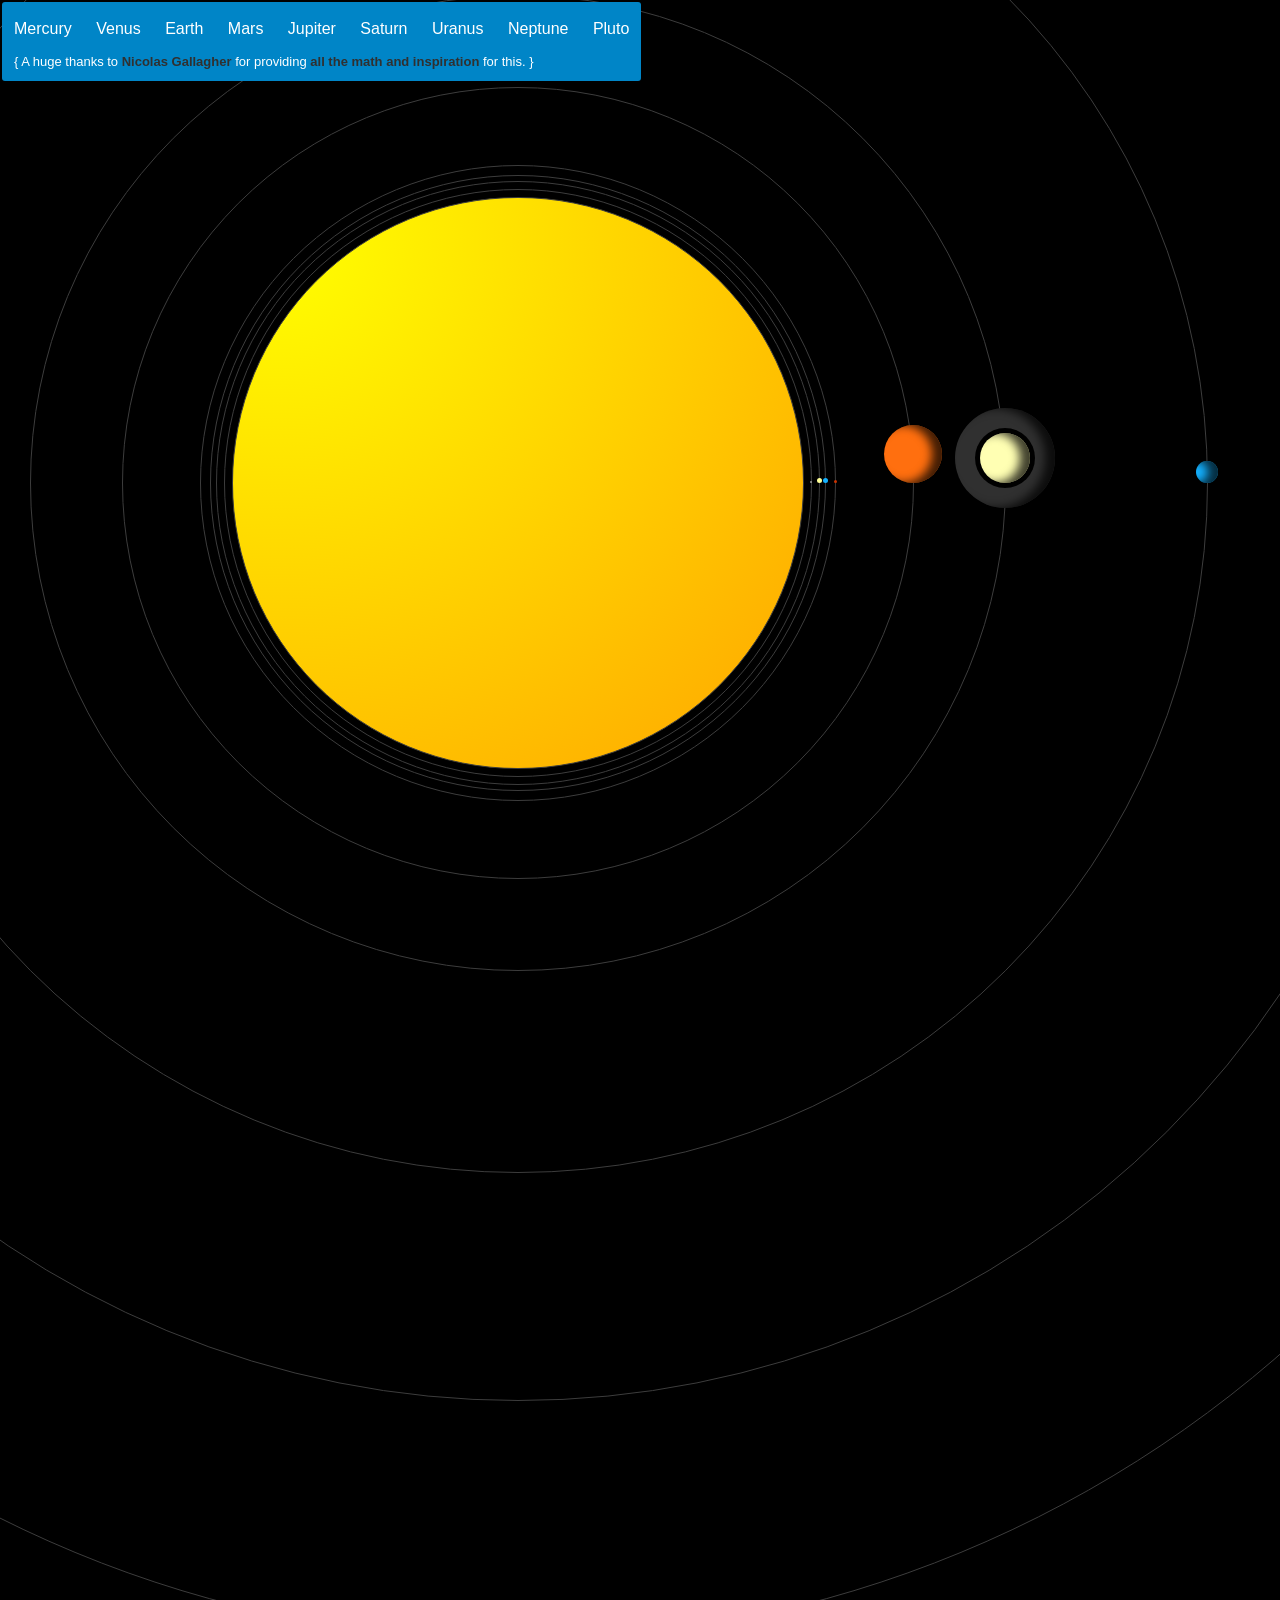
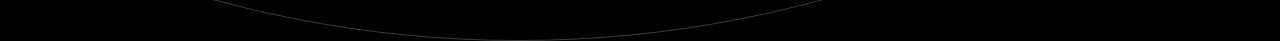
==== index.html @ 12832ad1 "Initial commit" ====
<!DOCTYPE html>
<head>
  <title>The Solar System [dankim]</title>
  <meta charset='UTF-8'>
  <link href='css/styles.css' media='screen' rel='stylesheet' type='text/css'>
  <script src='http://code.jquery.com/jquery-1.9.0.min.js' type='text/javascript'></script>
  <script src='js/solar-system.js' type='text/javascript'></script>
  <!-- /%script{src: "http://mint.dankim.org/?js", type: "text/javascript"} -->
</head>
<body>
  <section class='name-list'>
    <ul class='planet-names'>
      <li class='text-spacer' id='mercury'>
        Mercury
      </li>
      <li class='text-spacer' id='venus'>
        Venus
      </li>
      <li class='text-spacer' id='earth'>
        Earth
      </li>
      <li class='text-spacer' id='mars'>
        Mars
      </li>
      <li class='text-spacer' id='jupiter'>
        Jupiter
      </li>
      <li class='text-spacer' id='saturn'>
        Saturn
      </li>
      <li class='text-spacer' id='uranus'>
        Uranus
      </li>
      <li class='text-spacer' id='neptune'>
        Neptune
      </li>
      <li class='text-spacer' id='pluto'>
        Pluto
      </li>
    </ul>
    <p class='thanks'>
      { A huge thanks to <a href="https://twitter.com/necolas" title="Nicolas Gallagher on Twitter">Nicolas Gallagher</a> for providing <a href="http://nicolasgallagher.com/css-pseudo-element-solar-system/demo/" title="Nicolas Gallagher's Solar System">all the math and inspiration</a> for this. }
    </p>
  </section>
  <section class='solar-system'>
    <ul id='planet-orbits'>
      <li class='orbit sun'></li>
      <li class='orbit mercury-orbit' id='orbit-mercury'>
        <div class='planet mercury'></div>
      </li>
      <li class='orbit venus-orbit' id='orbit-venus'>
        <div class='planet venus'></div>
      </li>
      <li class='orbit earth-orbit' id='orbit-earth'>
        <div class='planet earth'></div>
      </li>
      <li class='orbit mars-orbit' id='orbit-mars'>
        <div class='planet mars'></div>
      </li>
      <li class='orbit jupiter-orbit' id='orbit-jupiter'>
        <div class='planet jupiter shadow'></div>
      </li>
      <li class='orbit saturn-orbit' id='orbit-saturn'>
        <div class='planet saturn-rings shadow'></div>
        <div class='planet saturn-gap'></div>
        <div class='planet saturn shadow'></div>
      </li>
      <li class='orbit uranus-orbit' id='orbit-uranus'>
        <div class='planet uranus shadow'></div>
      </li>
      <li class='orbit neptune-orbit' id='orbit-neptune'>
        <div class='planet neptune shadow'></div>
      </li>
      <li class='orbit pluto-orbit' id='orbit-pluto'>
        <div class='planet pluto'></div>
      </li>
    </ul>
  </section>
</body>
---- css/styles.css ----
/* line 1, /Users/dankim/dropbox/web/starterleague/homework/haml-sass-solar-system/css/_placeholders.sass */
body {
  margin: 0; }

/* line 4, /Users/dankim/dropbox/web/starterleague/homework/haml-sass-solar-system/css/_placeholders.sass */
ul {
  padding: 0; }

/* line 11, /Users/dankim/dropbox/web/starterleague/homework/haml-sass-solar-system/css/_placeholders.sass */
[hidden] {
  display: none; }

/* line 1, /Users/dankim/dropbox/web/starterleague/homework/haml-sass-solar-system/css/_normalize.sass */
article,
aside,
details,
figcaption,
figure,
footer,
header,
hgroup,
main,
nav,
section,
summary {
  display: block; }

/* line 18, /Users/dankim/dropbox/web/starterleague/homework/haml-sass-solar-system/css/_normalize.sass */
html {
  font-family: sans-serif;
  -webkit-text-size-adjust: 100%;
  -ms-text-size-adjust: 100%; }

/* line 23, /Users/dankim/dropbox/web/starterleague/homework/haml-sass-solar-system/css/_normalize.sass */
body {
  background: black;
  color: white; }

/* line 28, /Users/dankim/dropbox/web/starterleague/homework/haml-sass-solar-system/css/_normalize.sass */
a {
  color: #303030;
  text-decoration: none;
  font-weight: bold; }

/* line 33, /Users/dankim/dropbox/web/starterleague/homework/haml-sass-solar-system/css/_normalize.sass */
a:focus {
  outline: thin dotted; }

/* line 36, /Users/dankim/dropbox/web/starterleague/homework/haml-sass-solar-system/css/_normalize.sass */
a:active,
a:hover {
  outline: 0;
  color: #ff7142; }

/* line 41, /Users/dankim/dropbox/web/starterleague/homework/haml-sass-solar-system/css/_normalize.sass */
h1 {
  font-size: 2em; }

/* line 44, /Users/dankim/dropbox/web/starterleague/homework/haml-sass-solar-system/css/_normalize.sass */
b,
strong {
  font-weight: bold; }

/* line 48, /Users/dankim/dropbox/web/starterleague/homework/haml-sass-solar-system/css/_normalize.sass */
img {
  border: 0; }

/* line 51, /Users/dankim/dropbox/web/starterleague/homework/haml-sass-solar-system/css/_normalize.sass */
ul {
  list-style: none; }

/* line 55, /Users/dankim/dropbox/web/starterleague/homework/haml-sass-solar-system/css/_normalize.sass */
li {
  display: inline; }

/* line 58, /Users/dankim/dropbox/web/starterleague/homework/haml-sass-solar-system/css/_normalize.sass */
p {
  margin: 10px; }

/* line 1, /Users/dankim/dropbox/web/starterleague/homework/haml-sass-solar-system/css/_modules.sass */
.name-list {
  margin: 2px 0 0 2px;
  padding: 2px;
  position: fixed;
  top: 0;
  left: 0;
  background: #0085c7;
  z-index: 1;
  border-radius: 3px; }

/* line 11, /Users/dankim/dropbox/web/starterleague/homework/haml-sass-solar-system/css/_modules.sass */
.active-list-item {
  color: #ff7142;
  text-decoration: underline; }

/* line 15, /Users/dankim/dropbox/web/starterleague/homework/haml-sass-solar-system/css/_modules.sass */
.solar-system {
  height: 2314px;
  width: 2314px;
  margin: 0 auto;
  position: absolute;
  top: -75%;
  left: -50%; }

/* line 23, /Users/dankim/dropbox/web/starterleague/homework/haml-sass-solar-system/css/_modules.sass */
.planet {
  position: absolute;
  border-radius: 50%;
  bottom: 50%; }

/* line 28, /Users/dankim/dropbox/web/starterleague/homework/haml-sass-solar-system/css/_modules.sass */
.shadow {
  /*Liberally borrowed from Nicholas Gallagher
   * http://nicolasgallagher.com/css-pseudo-element-solar-system/demo/ */
  -webkit-box-shadow: inset -10px 0 10px rgba(0, 0, 0, 0.75);
  -moz-box-shadow: inset -10px 0 10px rgba(0, 0, 0, 0.75);
  box-shadow: inset -10px 0 10px rgba(0, 0, 0, 0.75); }

/* line 35, /Users/dankim/dropbox/web/starterleague/homework/haml-sass-solar-system/css/_modules.sass */
.text-spacer {
  margin: 10px; }

/* line 38, /Users/dankim/dropbox/web/starterleague/homework/haml-sass-solar-system/css/_modules.sass */
.thanks {
  font-size: 13px; }

/* line 1, /Users/dankim/dropbox/web/starterleague/homework/haml-sass-solar-system/css/_orbits.sass */
.orbit {
  border: 1px solid #3d3d3d;
  position: absolute;
  border-radius: 50%;
  margin: 0;
  padding: 0;
  -webkit-animation-iteration-count: infinite;
  -webkit-animation-timing-function: linear;
  -webkit-animation-name: orbit;
  -moz-animation-iteration-count: infinite;
  -moz-animation-timing-function: linear;
  -moz-animation-name: orbit; }

/* line 15, /Users/dankim/dropbox/web/starterleague/homework/haml-sass-solar-system/css/_orbits.sass */
.active-orbit {
  color: yellow;
  border: 1px solid #ff7142; }

/* line 19, /Users/dankim/dropbox/web/starterleague/homework/haml-sass-solar-system/css/_orbits.sass */
.mercury-orbit {
  height: 586px;
  width: 586px;
  top: 864px;
  left: 864px;
  -webkit-animation-duration: 22s;
  -moz-animation-duration: 22s; }

/* line 27, /Users/dankim/dropbox/web/starterleague/homework/haml-sass-solar-system/css/_orbits.sass */
.venus-orbit {
  height: 602px;
  width: 602px;
  top: 856px;
  left: 856px;
  -webkit-animation-duration: 56s;
  -moz-animation-duration: 56s; }

/* line 35, /Users/dankim/dropbox/web/starterleague/homework/haml-sass-solar-system/css/_orbits.sass */
.earth-orbit {
  height: 614px;
  width: 614px;
  top: 850px;
  left: 850px;
  -webkit-animation-duration: 91s;
  -moz-animation-duration: 91s; }

/* line 43, /Users/dankim/dropbox/web/starterleague/homework/haml-sass-solar-system/css/_orbits.sass */
.mars-orbit {
  height: 634px;
  width: 634px;
  top: 840px;
  left: 840px;
  -webkit-animation-duration: 172s;
  -moz-animation-duration: 172s; }

/* line 51, /Users/dankim/dropbox/web/starterleague/homework/haml-sass-solar-system/css/_orbits.sass */
.jupiter-orbit {
  height: 790px;
  width: 790px;
  top: 762px;
  left: 762px;
  -webkit-animation-duration: 1083s;
  -moz-animation-duration: 1083s; }

/* line 59, /Users/dankim/dropbox/web/starterleague/homework/haml-sass-solar-system/css/_orbits.sass */
.saturn-orbit {
  height: 974px;
  width: 974px;
  top: 670px;
  left: 670px;
  -webkit-animation-duration: 2690s;
  -moz-animation-duration: 2690s; }

/* line 67, /Users/dankim/dropbox/web/starterleague/homework/haml-sass-solar-system/css/_orbits.sass */
.uranus-orbit {
  height: 1378px;
  width: 1378px;
  top: 468px;
  left: 468px;
  -webkit-animation-duration: 7671s;
  -moz-animation-duration: 7671s; }

/* line 75, /Users/dankim/dropbox/web/starterleague/homework/haml-sass-solar-system/css/_orbits.sass */
.neptune-orbit {
  height: 1834px;
  width: 1834px;
  top: 240px;
  left: 240px;
  -webkit-animation-duration: 15048s;
  -moz-animation-duration: 15048s; }

/* line 83, /Users/dankim/dropbox/web/starterleague/homework/haml-sass-solar-system/css/_orbits.sass */
.pluto-orbit {
  height: 2314px;
  width: 2314px;
  top: 0;
  left: 0;
  -webkit-animation-duration: 22616s;
  -moz-animation-duration: 22616s; }

@-webkit-keyframes orbit {}
@-moz-keyframes orbit {}
/* line 1, /Users/dankim/dropbox/web/starterleague/homework/haml-sass-solar-system/css/_planets.sass */
.sun {
  height: 570px;
  width: 570px;
  top: 872px;
  left: 872px;
  background: -moz-radial-gradient(45px 45px 45deg, circle cover, yellow 0%, orange 100%, red 95%);
  background: -webkit-radial-gradient(45px 45px, circle cover, yellow, orange);
  background: radial-gradient(45px 45px 45deg, circle cover, yellow 0%, orange 100%, red 95%); }

/* line 10, /Users/dankim/dropbox/web/starterleague/homework/haml-sass-solar-system/css/_planets.sass */
.mercury {
  height: 2px;
  width: 2px;
  right: -1px;
  background: #969696; }

/* line 16, /Users/dankim/dropbox/web/starterleague/homework/haml-sass-solar-system/css/_planets.sass */
.venus {
  height: 5px;
  width: 5px;
  right: -2.5px;
  background: #ffff99; }

/* line 22, /Users/dankim/dropbox/web/starterleague/homework/haml-sass-solar-system/css/_planets.sass */
.earth {
  height: 5px;
  width: 5px;
  right: -2.5px;
  background: #14b1ff; }

/* line 28, /Users/dankim/dropbox/web/starterleague/homework/haml-sass-solar-system/css/_planets.sass */
.mars {
  height: 3px;
  width: 3px;
  right: -1.5px;
  background: #cc3300; }

/* line 34, /Users/dankim/dropbox/web/starterleague/homework/haml-sass-solar-system/css/_planets.sass */
.jupiter {
  height: 58px;
  width: 58px;
  right: -29px;
  background: #ff6f0f; }

/* line 40, /Users/dankim/dropbox/web/starterleague/homework/haml-sass-solar-system/css/_planets.sass */
.saturn {
  height: 50px;
  width: 50px;
  right: -25px;
  background: #ffffb3; }

/* line 46, /Users/dankim/dropbox/web/starterleague/homework/haml-sass-solar-system/css/_planets.sass */
.saturn-gap {
  height: 60px;
  width: 60px;
  right: -30px;
  bottom: 482px;
  background: black; }

/* line 53, /Users/dankim/dropbox/web/starterleague/homework/haml-sass-solar-system/css/_planets.sass */
.saturn-rings {
  height: 100px;
  width: 100px;
  right: -50px;
  bottom: 462px;
  background: #303030; }

/* line 60, /Users/dankim/dropbox/web/starterleague/homework/haml-sass-solar-system/css/_planets.sass */
.uranus {
  height: 22px;
  width: 22px;
  right: -11px;
  background: #14b1ff; }

/* line 66, /Users/dankim/dropbox/web/starterleague/homework/haml-sass-solar-system/css/_planets.sass */
.neptune {
  height: 20px;
  width: 20px;
  right: -10px;
  background: #0085c7; }

/* line 72, /Users/dankim/dropbox/web/starterleague/homework/haml-sass-solar-system/css/_planets.sass */
.pluto {
  height: 1px;
  width: 1px;
  right: -0.5px;
  background: #d1a375; }
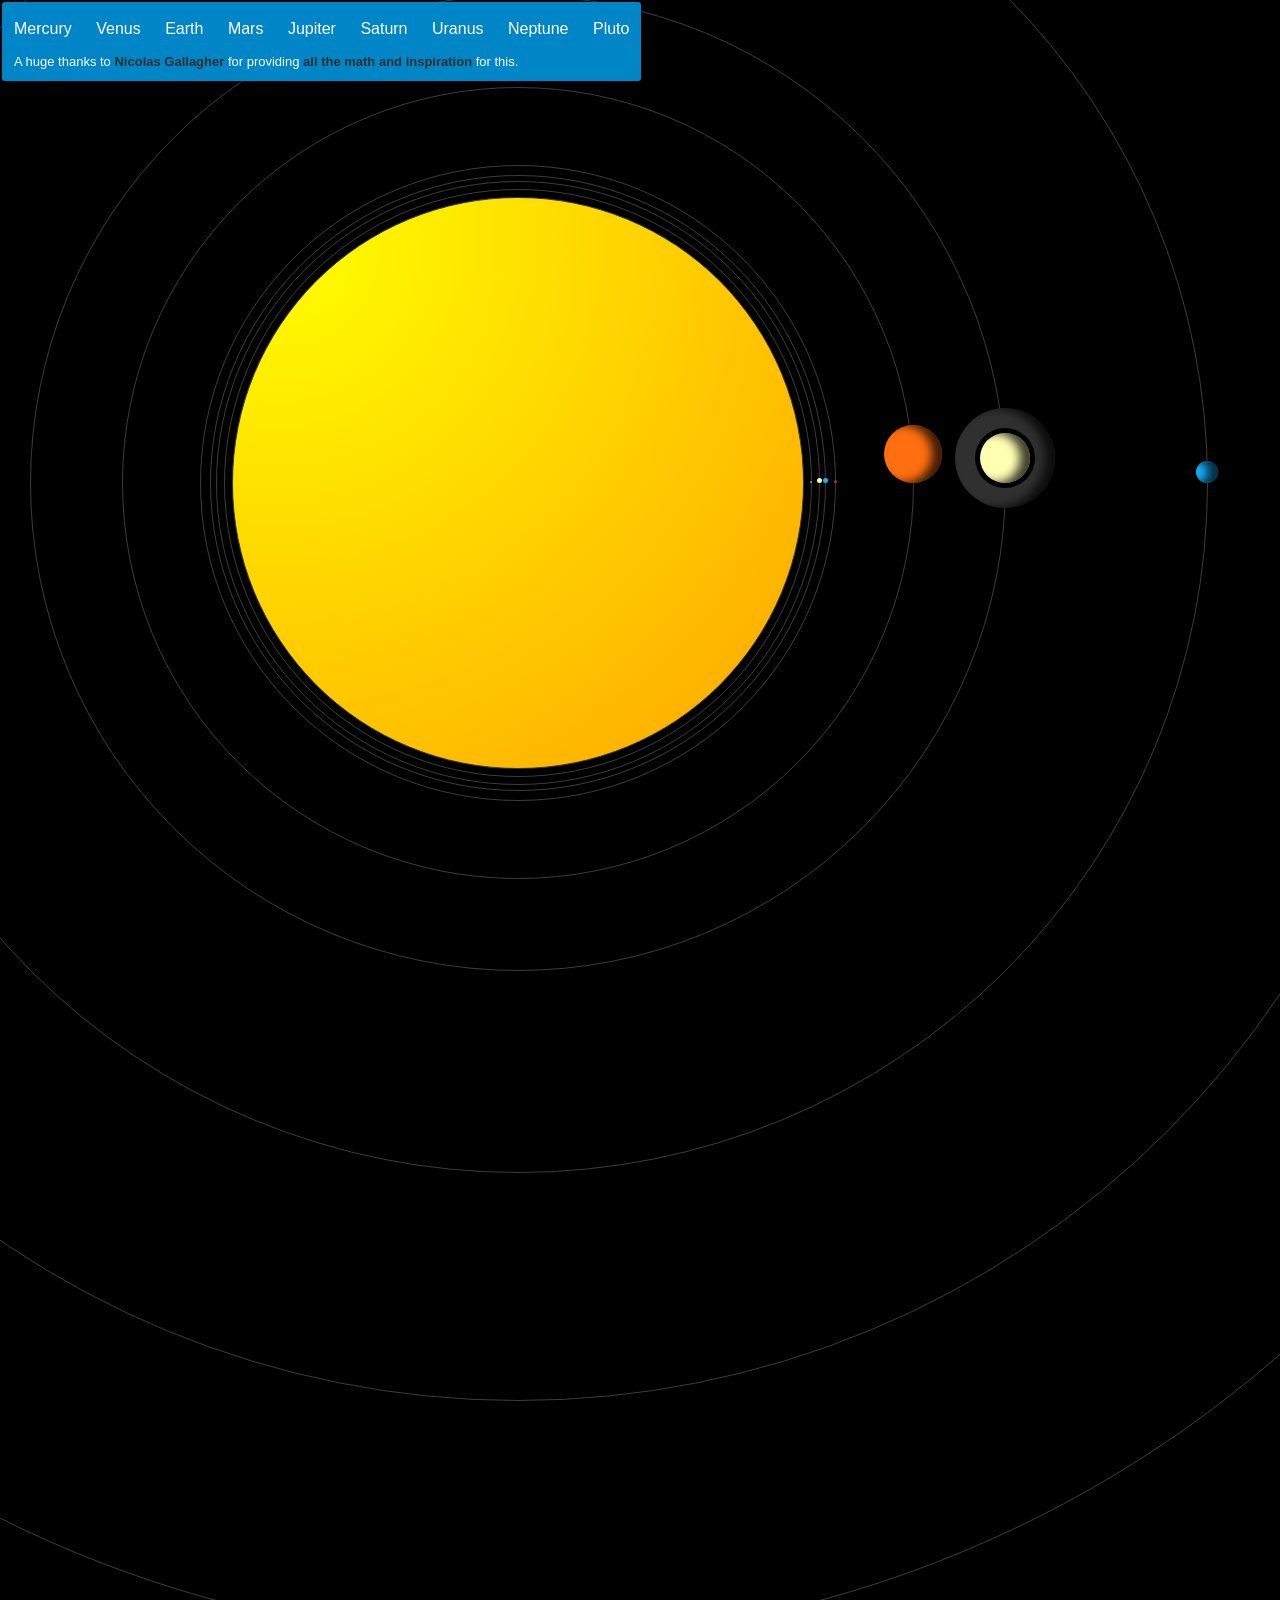
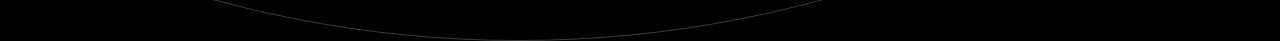
==== commit 3d8d2276: "Mixins galore" ====
--- a/index.html
+++ b/index.html
@@ -9,69 +9,51 @@
 </head>
 <body>
   <section class='name-list'>
-    <ul class='planet-names'>
-      <li class='text-spacer' id='mercury'>
-        Mercury
-      </li>
-      <li class='text-spacer' id='venus'>
-        Venus
-      </li>
-      <li class='text-spacer' id='earth'>
-        Earth
-      </li>
-      <li class='text-spacer' id='mars'>
-        Mars
-      </li>
-      <li class='text-spacer' id='jupiter'>
-        Jupiter
-      </li>
-      <li class='text-spacer' id='saturn'>
-        Saturn
-      </li>
-      <li class='text-spacer' id='uranus'>
-        Uranus
-      </li>
-      <li class='text-spacer' id='neptune'>
-        Neptune
-      </li>
-      <li class='text-spacer' id='pluto'>
-        Pluto
-      </li>
+    <ul id='planet-names'>
+      <li id='mercury'>Mercury</li>
+      <li id='venus'>Venus</li>
+      <li id='earth'>Earth</li>
+      <li id='mars'>Mars</li>
+      <li id='jupiter'>Jupiter</li>
+      <li id='saturn'>Saturn</li>
+      <li id='uranus'>Uranus</li>
+      <li id='neptune'>Neptune</li>
+      <li id='pluto'>Pluto</li>
     </ul>
     <p class='thanks'>
-      { A huge thanks to <a href="https://twitter.com/necolas" title="Nicolas Gallagher on Twitter">Nicolas Gallagher</a> for providing <a href="http://nicolasgallagher.com/css-pseudo-element-solar-system/demo/" title="Nicolas Gallagher's Solar System">all the math and inspiration</a> for this. }
+      A huge thanks to <a href="https://twitter.com/necolas" title="Nicolas Gallagher on Twitter">Nicolas Gallagher</a> for providing <a href="http://nicolasgallagher.com/css-pseudo-element-solar-system/demo/" title="Nicolas Gallagher's Solar System">all the math and inspiration</a> for this.
     </p>
   </section>
   <section class='solar-system'>
     <ul id='planet-orbits'>
-      <li class='orbit sun'></li>
-      <li class='orbit mercury-orbit' id='orbit-mercury'>
+      <li class='sun'></li>
+      <li class='mercury-orbit' id='orbit-mercury'>
         <div class='planet mercury'></div>
       </li>
-      <li class='orbit venus-orbit' id='orbit-venus'>
+      <li class='venus-orbit' id='orbit-venus'>
         <div class='planet venus'></div>
       </li>
-      <li class='orbit earth-orbit' id='orbit-earth'>
+      <li class='earth-orbit' id='orbit-earth'>
         <div class='planet earth'></div>
       </li>
-      <li class='orbit mars-orbit' id='orbit-mars'>
+      <li class='mars-orbit' id='orbit-mars'>
         <div class='planet mars'></div>
       </li>
-      <li class='orbit jupiter-orbit' id='orbit-jupiter'>
+      <li class='jupiter-orbit' id='orbit-jupiter'>
         <div class='planet jupiter shadow'></div>
       </li>
-      <li class='orbit saturn-orbit' id='orbit-saturn'>
+      <li class='saturn-orbit' id='orbit-saturn'>
         <div class='planet saturn-rings shadow'></div>
         <div class='planet saturn-gap'></div>
         <div class='planet saturn shadow'></div>
       </li>
-      <li class='orbit uranus-orbit' id='orbit-uranus'>
+      <li class='uranus-orbit' id='orbit-uranus'>
         <div class='planet uranus shadow'></div>
       </li>
-      <li class='orbit neptune-orbit' id='orbit-neptune'>
+      <li class='neptune-orbit' id='orbit-neptune'>
         <div class='planet neptune shadow'></div>
       </li>
-      <li class='orbit pluto-orbit' id='orbit-pluto'>
+      <li class='pluto-orbit' id='orbit-pluto'>
         <div class='planet pluto'></div>
       </li>
     </ul>
--- a/css/styles.css
+++ b/css/styles.css
@@ -9,6 +9,10 @@
 /* line 11, /Users/dankim/dropbox/web/starterleague/homework/haml-sass-solar-system/css/_placeholders.sass */
 [hidden] {
   display: none; }
+
+/* line 14, /Users/dankim/dropbox/web/starterleague/homework/haml-sass-solar-system/css/_placeholders.sass */
+.solar-system {
+  margin: 0 auto; }
 
 /* line 1, /Users/dankim/dropbox/web/starterleague/homework/haml-sass-solar-system/css/_normalize.sass */
 article,
@@ -54,7 +58,7 @@
 
 /* line 41, /Users/dankim/dropbox/web/starterleague/homework/haml-sass-solar-system/css/_normalize.sass */
 h1 {
-  font-size: 2em; }
+  font-size: 32px; }
 
 /* line 44, /Users/dankim/dropbox/web/starterleague/homework/haml-sass-solar-system/css/_normalize.sass */
 b,
@@ -77,7 +81,7 @@
 p {
   margin: 10px; }
 
-/* line 1, /Users/dankim/dropbox/web/starterleague/homework/haml-sass-solar-system/css/_modules.sass */
+/* line 1, /Users/dankim/dropbox/web/starterleague/homework/haml-sass-solar-system/css/_base.sass */
 .name-list {
   margin: 2px 0 0 2px;
   padding: 2px;
@@ -87,146 +91,42 @@
   background: #0085c7;
   z-index: 1;
   border-radius: 3px; }
-
-/* line 11, /Users/dankim/dropbox/web/starterleague/homework/haml-sass-solar-system/css/_modules.sass */
+  /* line 9, /Users/dankim/dropbox/web/starterleague/homework/haml-sass-solar-system/css/_base.sass */
+  .name-list li {
+    margin: 10px; }
+
+/* line 12, /Users/dankim/dropbox/web/starterleague/homework/haml-sass-solar-system/css/_base.sass */
 .active-list-item {
   color: #ff7142;
   text-decoration: underline; }
 
-/* line 15, /Users/dankim/dropbox/web/starterleague/homework/haml-sass-solar-system/css/_modules.sass */
+/* line 16, /Users/dankim/dropbox/web/starterleague/homework/haml-sass-solar-system/css/_base.sass */
 .solar-system {
   height: 2314px;
   width: 2314px;
-  margin: 0 auto;
-  position: absolute;
   top: -75%;
-  left: -50%; }
-
-/* line 23, /Users/dankim/dropbox/web/starterleague/homework/haml-sass-solar-system/css/_modules.sass */
+  left: -50%;
+  position: absolute; }
+
+/* line 22, /Users/dankim/dropbox/web/starterleague/homework/haml-sass-solar-system/css/_base.sass */
+.shadow {
+  /*Liberally borrowed from Nicholas Gallagher
+   * http://nicolasgallagher.com/css-pseudo-element-solar-system/demo/ */
+  -webkit-box-shadow: -10px 0 10px rgba(0, 0, 0, 0.75);
+  -moz-box-shadow: -10px 0 10px rgba(0, 0, 0, 0.75);
+  box-shadow: inset -10px 0 10px rgba(0, 0, 0, 0.75); }
+
+/* line 27, /Users/dankim/dropbox/web/starterleague/homework/haml-sass-solar-system/css/_base.sass */
+.thanks {
+  font-size: 13px; }
+
+/* line 1, /Users/dankim/dropbox/web/starterleague/homework/haml-sass-solar-system/css/_planets.sass */
 .planet {
   position: absolute;
   border-radius: 50%;
   bottom: 50%; }
 
-/* line 28, /Users/dankim/dropbox/web/starterleague/homework/haml-sass-solar-system/css/_modules.sass */
-.shadow {
-  /*Liberally borrowed from Nicholas Gallagher
-   * http://nicolasgallagher.com/css-pseudo-element-solar-system/demo/ */
-  -webkit-box-shadow: inset -10px 0 10px rgba(0, 0, 0, 0.75);
-  -moz-box-shadow: inset -10px 0 10px rgba(0, 0, 0, 0.75);
-  box-shadow: inset -10px 0 10px rgba(0, 0, 0, 0.75); }
-
-/* line 35, /Users/dankim/dropbox/web/starterleague/homework/haml-sass-solar-system/css/_modules.sass */
-.text-spacer {
-  margin: 10px; }
-
-/* line 38, /Users/dankim/dropbox/web/starterleague/homework/haml-sass-solar-system/css/_modules.sass */
-.thanks {
-  font-size: 13px; }
-
-/* line 1, /Users/dankim/dropbox/web/starterleague/homework/haml-sass-solar-system/css/_orbits.sass */
-.orbit {
-  border: 1px solid #3d3d3d;
-  position: absolute;
-  border-radius: 50%;
-  margin: 0;
-  padding: 0;
-  -webkit-animation-iteration-count: infinite;
-  -webkit-animation-timing-function: linear;
-  -webkit-animation-name: orbit;
-  -moz-animation-iteration-count: infinite;
-  -moz-animation-timing-function: linear;
-  -moz-animation-name: orbit; }
-
-/* line 15, /Users/dankim/dropbox/web/starterleague/homework/haml-sass-solar-system/css/_orbits.sass */
-.active-orbit {
-  color: yellow;
-  border: 1px solid #ff7142; }
-
-/* line 19, /Users/dankim/dropbox/web/starterleague/homework/haml-sass-solar-system/css/_orbits.sass */
-.mercury-orbit {
-  height: 586px;
-  width: 586px;
-  top: 864px;
-  left: 864px;
-  -webkit-animation-duration: 22s;
-  -moz-animation-duration: 22s; }
-
-/* line 27, /Users/dankim/dropbox/web/starterleague/homework/haml-sass-solar-system/css/_orbits.sass */
-.venus-orbit {
-  height: 602px;
-  width: 602px;
-  top: 856px;
-  left: 856px;
-  -webkit-animation-duration: 56s;
-  -moz-animation-duration: 56s; }
-
-/* line 35, /Users/dankim/dropbox/web/starterleague/homework/haml-sass-solar-system/css/_orbits.sass */
-.earth-orbit {
-  height: 614px;
-  width: 614px;
-  top: 850px;
-  left: 850px;
-  -webkit-animation-duration: 91s;
-  -moz-animation-duration: 91s; }
-
-/* line 43, /Users/dankim/dropbox/web/starterleague/homework/haml-sass-solar-system/css/_orbits.sass */
-.mars-orbit {
-  height: 634px;
-  width: 634px;
-  top: 840px;
-  left: 840px;
-  -webkit-animation-duration: 172s;
-  -moz-animation-duration: 172s; }
-
-/* line 51, /Users/dankim/dropbox/web/starterleague/homework/haml-sass-solar-system/css/_orbits.sass */
-.jupiter-orbit {
-  height: 790px;
-  width: 790px;
-  top: 762px;
-  left: 762px;
-  -webkit-animation-duration: 1083s;
-  -moz-animation-duration: 1083s; }
-
-/* line 59, /Users/dankim/dropbox/web/starterleague/homework/haml-sass-solar-system/css/_orbits.sass */
-.saturn-orbit {
-  height: 974px;
-  width: 974px;
-  top: 670px;
-  left: 670px;
-  -webkit-animation-duration: 2690s;
-  -moz-animation-duration: 2690s; }
-
-/* line 67, /Users/dankim/dropbox/web/starterleague/homework/haml-sass-solar-system/css/_orbits.sass */
-.uranus-orbit {
-  height: 1378px;
-  width: 1378px;
-  top: 468px;
-  left: 468px;
-  -webkit-animation-duration: 7671s;
-  -moz-animation-duration: 7671s; }
-
-/* line 75, /Users/dankim/dropbox/web/starterleague/homework/haml-sass-solar-system/css/_orbits.sass */
-.neptune-orbit {
-  height: 1834px;
-  width: 1834px;
-  top: 240px;
-  left: 240px;
-  -webkit-animation-duration: 15048s;
-  -moz-animation-duration: 15048s; }
-
-/* line 83, /Users/dankim/dropbox/web/starterleague/homework/haml-sass-solar-system/css/_orbits.sass */
-.pluto-orbit {
-  height: 2314px;
-  width: 2314px;
-  top: 0;
-  left: 0;
-  -webkit-animation-duration: 22616s;
-  -moz-animation-duration: 22616s; }
-
-@-webkit-keyframes orbit {}
-@-moz-keyframes orbit {}
-/* line 1, /Users/dankim/dropbox/web/starterleague/homework/haml-sass-solar-system/css/_planets.sass */
+/* line 6, /Users/dankim/dropbox/web/starterleague/homework/haml-sass-solar-system/css/_planets.sass */
 .sun {
   height: 570px;
   width: 570px;
@@ -236,81 +136,178 @@
   background: -webkit-radial-gradient(45px 45px, circle cover, yellow, orange);
   background: radial-gradient(45px 45px 45deg, circle cover, yellow 0%, orange 100%, red 95%); }
 
-/* line 10, /Users/dankim/dropbox/web/starterleague/homework/haml-sass-solar-system/css/_planets.sass */
+/* line 14, /Users/dankim/dropbox/web/starterleague/homework/haml-sass-solar-system/css/_planets.sass */
 .mercury {
   height: 2px;
   width: 2px;
   right: -1px;
   background: #969696; }
 
-/* line 16, /Users/dankim/dropbox/web/starterleague/homework/haml-sass-solar-system/css/_planets.sass */
+/* line 17, /Users/dankim/dropbox/web/starterleague/homework/haml-sass-solar-system/css/_planets.sass */
 .venus {
   height: 5px;
   width: 5px;
   right: -2.5px;
   background: #ffff99; }
 
-/* line 22, /Users/dankim/dropbox/web/starterleague/homework/haml-sass-solar-system/css/_planets.sass */
+/* line 20, /Users/dankim/dropbox/web/starterleague/homework/haml-sass-solar-system/css/_planets.sass */
 .earth {
   height: 5px;
   width: 5px;
   right: -2.5px;
   background: #14b1ff; }
 
-/* line 28, /Users/dankim/dropbox/web/starterleague/homework/haml-sass-solar-system/css/_planets.sass */
+/* line 23, /Users/dankim/dropbox/web/starterleague/homework/haml-sass-solar-system/css/_planets.sass */
 .mars {
   height: 3px;
   width: 3px;
   right: -1.5px;
   background: #cc3300; }
 
-/* line 34, /Users/dankim/dropbox/web/starterleague/homework/haml-sass-solar-system/css/_planets.sass */
+/* line 26, /Users/dankim/dropbox/web/starterleague/homework/haml-sass-solar-system/css/_planets.sass */
 .jupiter {
   height: 58px;
   width: 58px;
   right: -29px;
   background: #ff6f0f; }
 
-/* line 40, /Users/dankim/dropbox/web/starterleague/homework/haml-sass-solar-system/css/_planets.sass */
+/* line 29, /Users/dankim/dropbox/web/starterleague/homework/haml-sass-solar-system/css/_planets.sass */
 .saturn {
   height: 50px;
   width: 50px;
   right: -25px;
   background: #ffffb3; }
 
-/* line 46, /Users/dankim/dropbox/web/starterleague/homework/haml-sass-solar-system/css/_planets.sass */
+/* line 32, /Users/dankim/dropbox/web/starterleague/homework/haml-sass-solar-system/css/_planets.sass */
 .saturn-gap {
   height: 60px;
   width: 60px;
   right: -30px;
-  bottom: 482px;
-  background: black; }
-
-/* line 53, /Users/dankim/dropbox/web/starterleague/homework/haml-sass-solar-system/css/_planets.sass */
+  background: black;
+  bottom: 482px; }
+
+/* line 36, /Users/dankim/dropbox/web/starterleague/homework/haml-sass-solar-system/css/_planets.sass */
 .saturn-rings {
   height: 100px;
   width: 100px;
   right: -50px;
-  bottom: 462px;
-  background: #303030; }
-
-/* line 60, /Users/dankim/dropbox/web/starterleague/homework/haml-sass-solar-system/css/_planets.sass */
+  background: #303030;
+  bottom: 462px; }
+
+/* line 40, /Users/dankim/dropbox/web/starterleague/homework/haml-sass-solar-system/css/_planets.sass */
 .uranus {
   height: 22px;
   width: 22px;
   right: -11px;
   background: #14b1ff; }
 
-/* line 66, /Users/dankim/dropbox/web/starterleague/homework/haml-sass-solar-system/css/_planets.sass */
+/* line 43, /Users/dankim/dropbox/web/starterleague/homework/haml-sass-solar-system/css/_planets.sass */
 .neptune {
   height: 20px;
   width: 20px;
   right: -10px;
   background: #0085c7; }
 
-/* line 72, /Users/dankim/dropbox/web/starterleague/homework/haml-sass-solar-system/css/_planets.sass */
+/* line 46, /Users/dankim/dropbox/web/starterleague/homework/haml-sass-solar-system/css/_planets.sass */
 .pluto {
   height: 1px;
   width: 1px;
   right: -0.5px;
   background: #d1a375; }
+
+/* line 1, /Users/dankim/dropbox/web/starterleague/homework/haml-sass-solar-system/css/_orbits.sass */
+.orbit, .sun, .mercury-orbit, .venus-orbit, .earth-orbit, .mars-orbit, .jupiter-orbit, .saturn-orbit, .uranus-orbit, .neptune-orbit, .pluto-orbit {
+  border: 1px solid #3d3d3d;
+  position: absolute;
+  border-radius: 50%;
+  -webkit-animation-iteration-count: infinite;
+  -webkit-animation-timing-function: linear;
+  -webkit-animation-name: orbit;
+  -moz-animation-iteration-count: infinite;
+  -moz-animation-timing-function: linear;
+  -moz-animation-name: orbit; }
+
+/* line 8, /Users/dankim/dropbox/web/starterleague/homework/haml-sass-solar-system/css/_orbits.sass */
+.active-orbit {
+  border: 1px solid #ff7142; }
+
+/* line 11, /Users/dankim/dropbox/web/starterleague/homework/haml-sass-solar-system/css/_orbits.sass */
+.mercury-orbit {
+  height: 586px;
+  width: 586px;
+  top: 864px;
+  left: 864px;
+  -webkit-animation-duration: 22s;
+  -moz-animation-duration: 22s; }
+
+/* line 14, /Users/dankim/dropbox/web/starterleague/homework/haml-sass-solar-system/css/_orbits.sass */
+.venus-orbit {
+  height: 602px;
+  width: 602px;
+  top: 856px;
+  left: 856px;
+  -webkit-animation-duration: 56s;
+  -moz-animation-duration: 56s; }
+
+/* line 17, /Users/dankim/dropbox/web/starterleague/homework/haml-sass-solar-system/css/_orbits.sass */
+.earth-orbit {
+  height: 614px;
+  width: 614px;
+  top: 850px;
+  left: 850px;
+  -webkit-animation-duration: 91s;
+  -moz-animation-duration: 91s; }
+
+/* line 20, /Users/dankim/dropbox/web/starterleague/homework/haml-sass-solar-system/css/_orbits.sass */
+.mars-orbit {
+  height: 634px;
+  width: 634px;
+  top: 840px;
+  left: 840px;
+  -webkit-animation-duration: 172s;
+  -moz-animation-duration: 172s; }
+
+/* line 23, /Users/dankim/dropbox/web/starterleague/homework/haml-sass-solar-system/css/_orbits.sass */
+.jupiter-orbit {
+  height: 790px;
+  width: 790px;
+  top: 762px;
+  left: 762px;
+  -webkit-animation-duration: 1083s;
+  -moz-animation-duration: 1083s; }
+
+/* line 26, /Users/dankim/dropbox/web/starterleague/homework/haml-sass-solar-system/css/_orbits.sass */
+.saturn-orbit {
+  height: 974px;
+  width: 974px;
+  top: 670px;
+  left: 670px;
+  -webkit-animation-duration: 2690s;
+  -moz-animation-duration: 2690s; }
+
+/* line 29, /Users/dankim/dropbox/web/starterleague/homework/haml-sass-solar-system/css/_orbits.sass */
+.uranus-orbit {
+  height: 1378px;
+  width: 1378px;
+  top: 468px;
+  left: 468px;
+  -webkit-animation-duration: 7671s;
+  -moz-animation-duration: 7671s; }
+
+/* line 32, /Users/dankim/dropbox/web/starterleague/homework/haml-sass-solar-system/css/_orbits.sass */
+.neptune-orbit {
+  height: 1834px;
+  width: 1834px;
+  top: 240px;
+  left: 240px;
+  -webkit-animation-duration: 15048s;
+  -moz-animation-duration: 15048s; }
+
+/* line 35, /Users/dankim/dropbox/web/starterleague/homework/haml-sass-solar-system/css/_orbits.sass */
+.pluto-orbit {
+  height: 2314px;
+  width: 2314px;
+  top: 0;
+  left: 0;
+  -webkit-animation-duration: 22616s;
+  -moz-animation-duration: 22616s; }
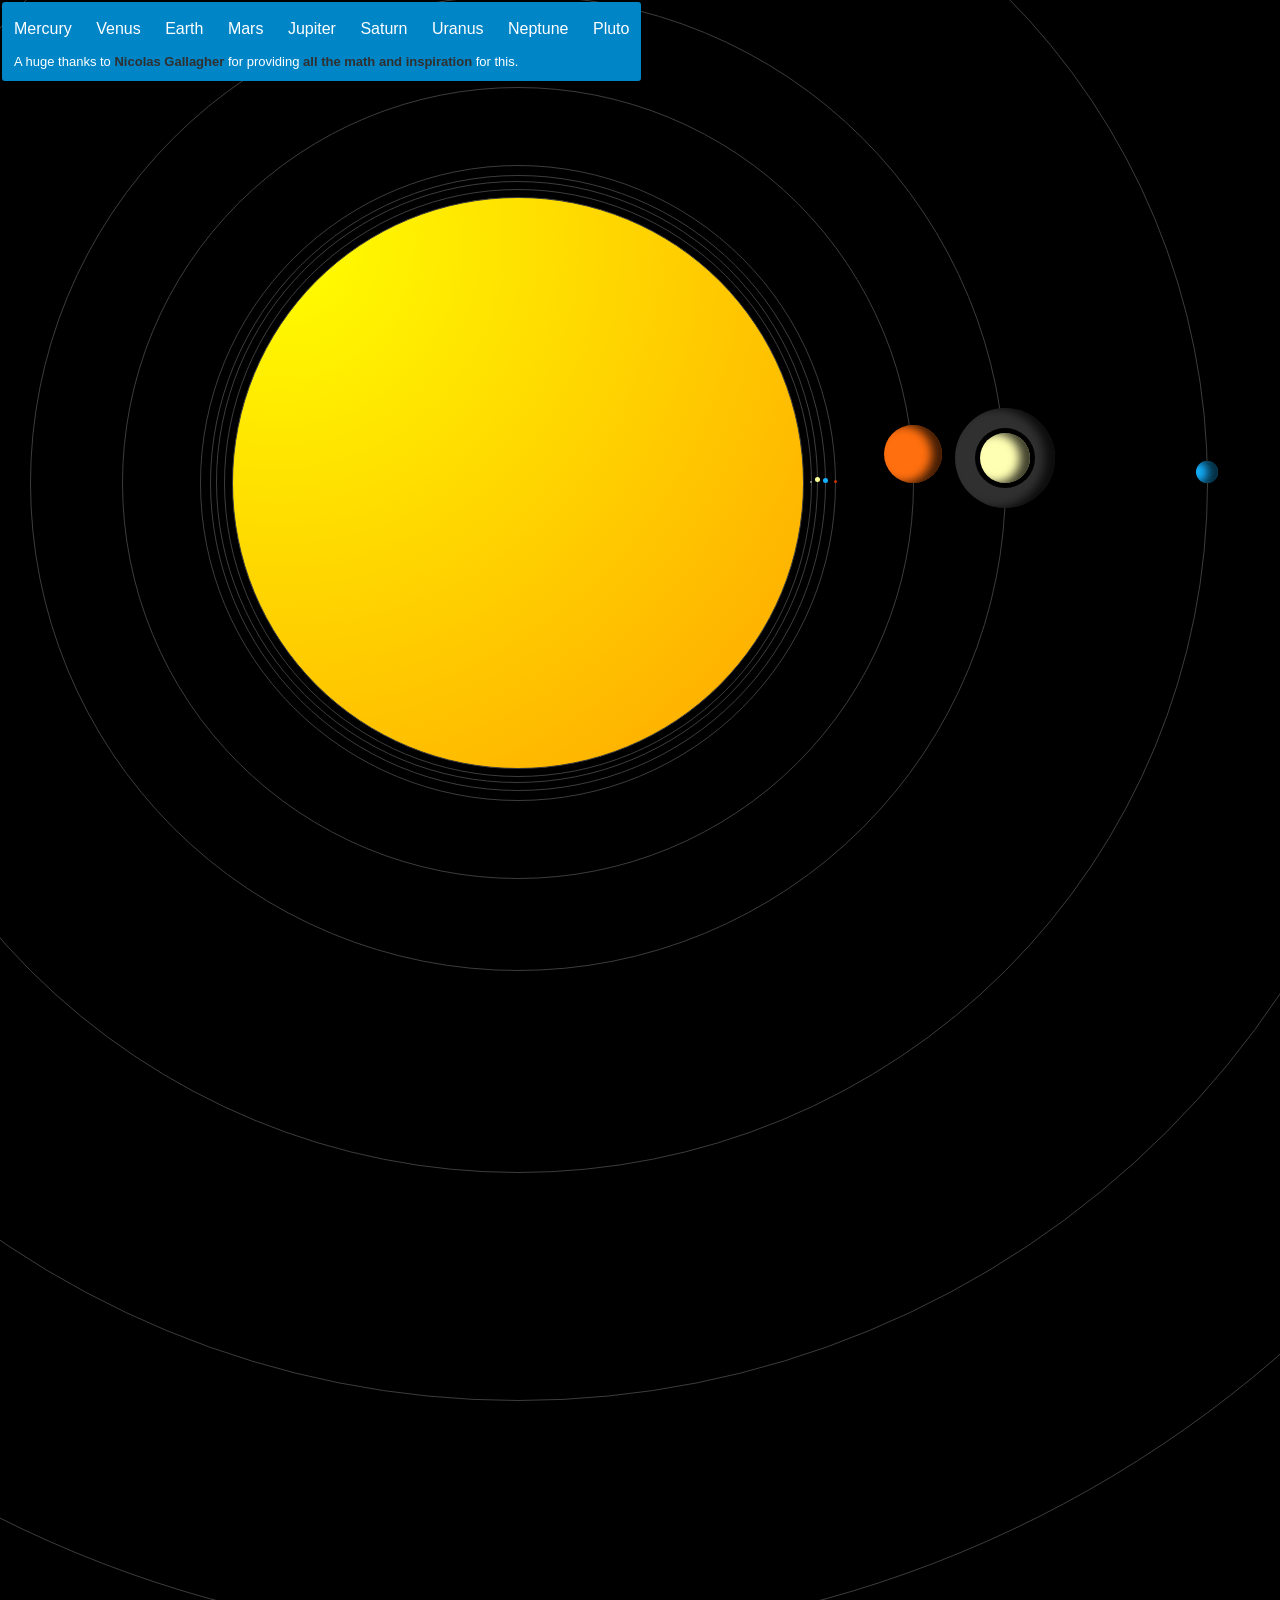
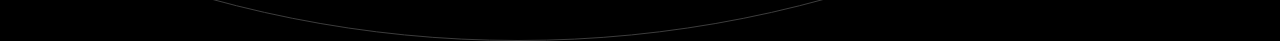
==== commit 9a097d87: "Cleanup before push to web" ====
--- a/index.html
+++ b/index.html
@@ -1,11 +1,11 @@
 <!DOCTYPE html>
 <head>
-  <title>The Solar System [dankim]</title>
+  <title>Haml + Sass Solar System [@dankim]</title>
   <meta charset='UTF-8'>
   <link href='css/styles.css' media='screen' rel='stylesheet' type='text/css'>
   <script src='http://code.jquery.com/jquery-1.9.0.min.js' type='text/javascript'></script>
   <script src='js/solar-system.js' type='text/javascript'></script>
-  <!-- /%script{src: "http://mint.dankim.org/?js", type: "text/javascript"} -->
+  <!-- %script{src: "http://mint.dankim.org/?js", type: "text/javascript"} -->
 </head>
 <body>
   <section class='name-list'>
--- a/css/styles.css
+++ b/css/styles.css
@@ -242,8 +242,8 @@
 
 /* line 14, /Users/dankim/dropbox/web/starterleague/homework/haml-sass-solar-system/css/_orbits.sass */
 .venus-orbit {
-  height: 602px;
-  width: 602px;
+  height: 600px;
+  width: 600px;
   top: 856px;
   left: 856px;
   -webkit-animation-duration: 56s;
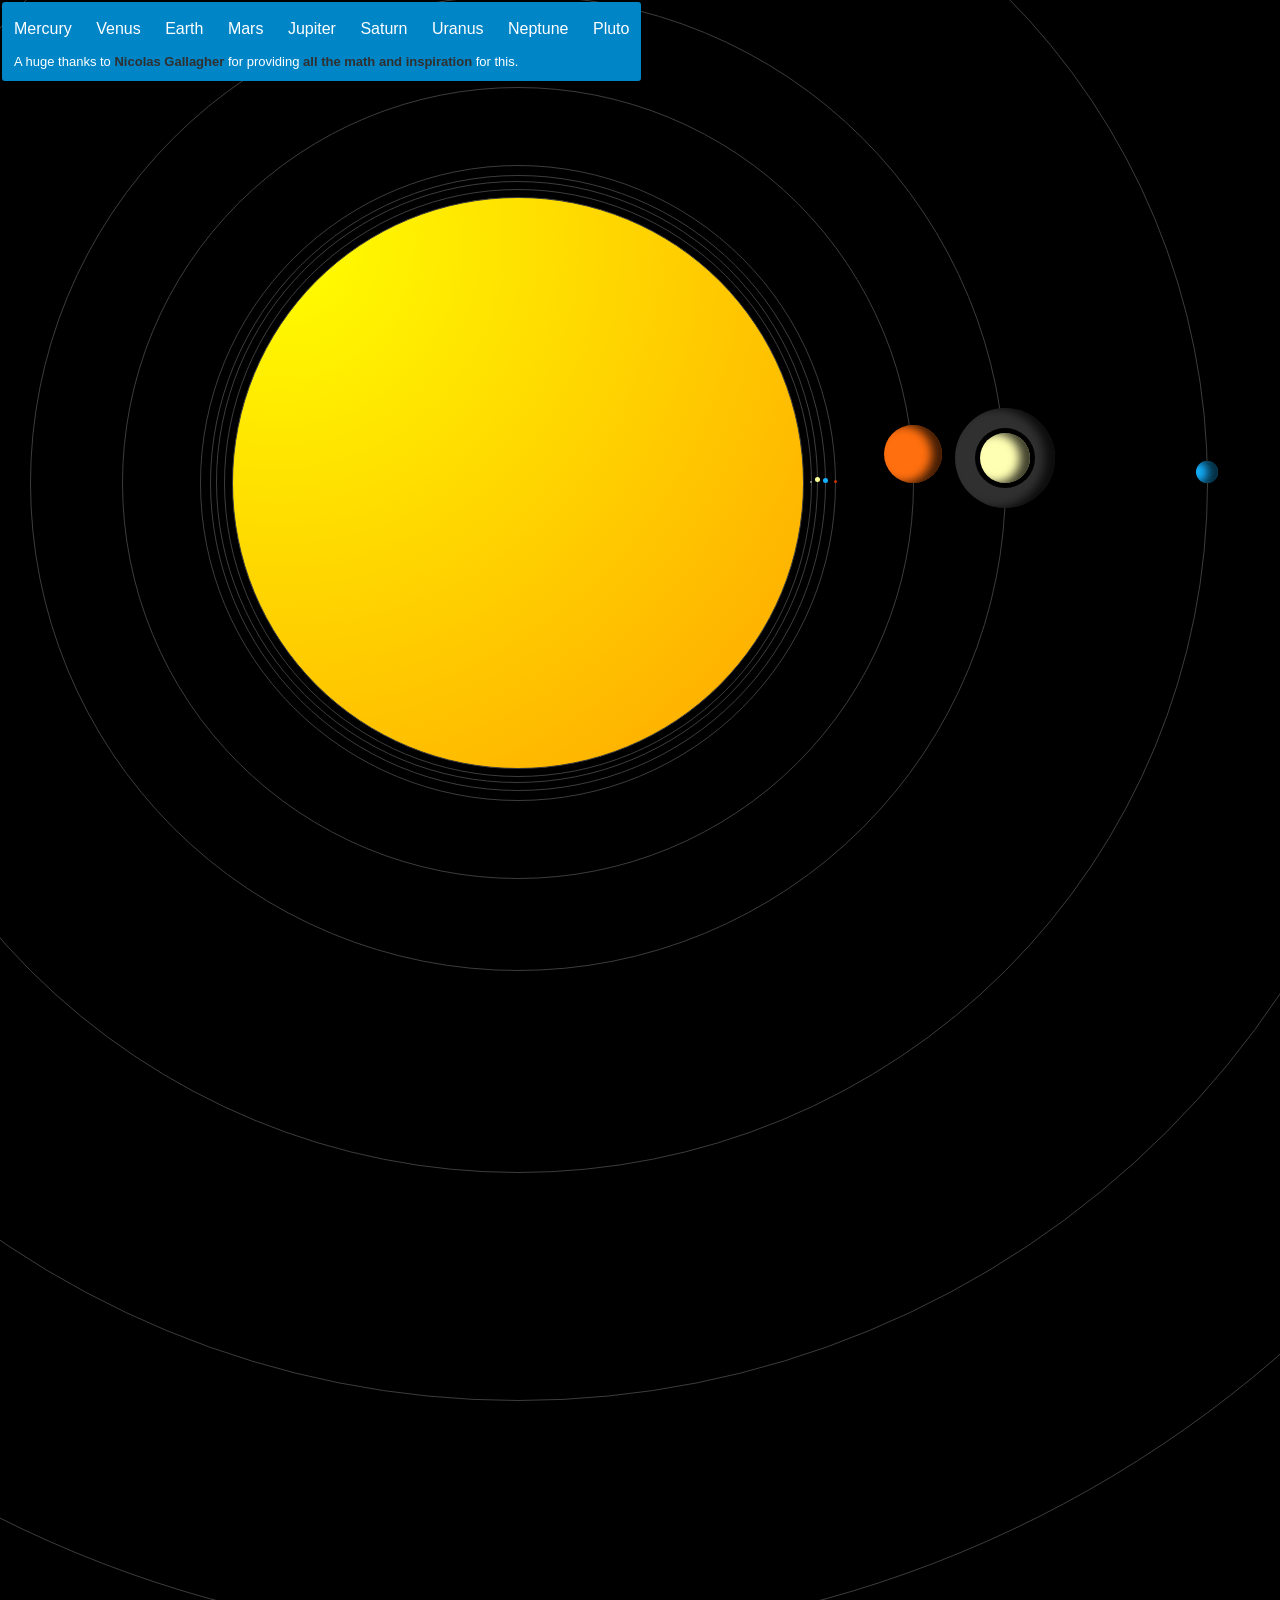
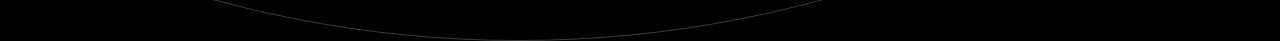
==== commit 446b78fe: "Added GA" ====
--- a/index.html
+++ b/index.html
@@ -58,4 +58,5 @@
       </li>
     </ul>
   </section>
+  <script src='http://php.dankim.org/dankim-org-ga.js' type='text/javascript'></script>
 </body>
